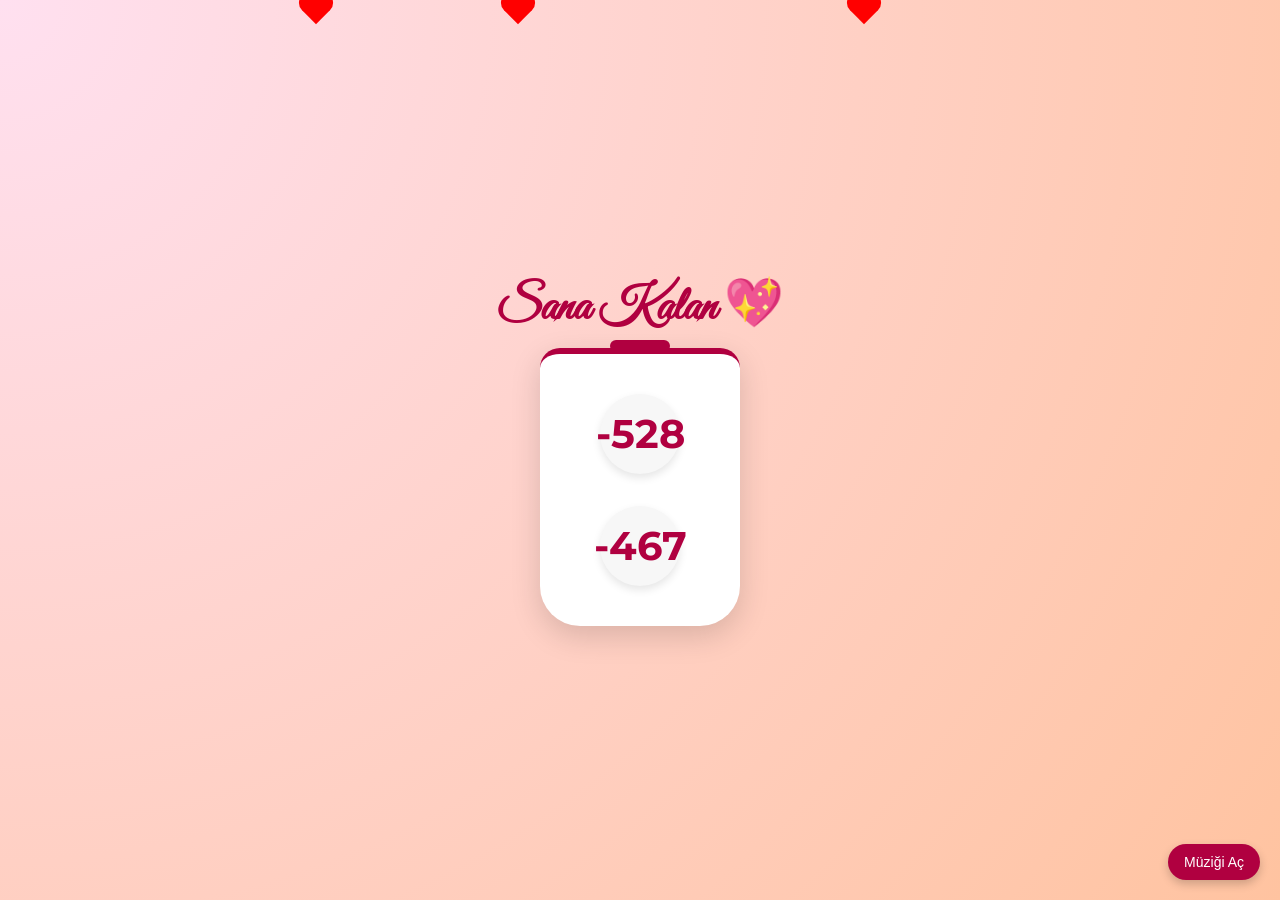
==== sanakalan/index.html @ 4bdba2ba "Updated index" ====
<!DOCTYPE html>
<html lang="tr">
<head>
  <meta charset="UTF-8">
  <meta name="viewport" content="width=device-width, initial-scale=1.0">
  <title>Sana Kalan</title>
  <link href="https://fonts.googleapis.com/css2?family=Great+Vibes&family=Montserrat:wght@400;700&display=swap" rel="stylesheet">
  <style>
    * {
      margin: 0;
      padding: 0;
      box-sizing: border-box;
    }

    body {
      height: 100vh;
      background: radial-gradient(circle at top left, #ffe0f0, #ffc3a0);
      overflow: hidden;
      font-family: 'Montserrat', sans-serif;
      display: flex;
      align-items: center;
      justify-content: center;
      flex-direction: column;
      color: #333;
      position: relative;
    }

    h1 {
      font-family: 'Great Vibes', cursive;
      font-size: 3rem;
      margin-bottom: 10px;
      color: #b00040;
      animation: fadeIn 2s ease-out forwards;
    }

    .countdown {
      display: flex;
      flex-direction: column;
      gap: 2rem;
      font-size: 2.5rem;
      background: #fff;
      padding: 40px 60px;
      border-radius: 20px 20px 40px 40px;
      box-shadow: 0 10px 30px rgba(0,0,0,0.15);
      border-top: 6px solid #b00040;
      position: relative;
      text-align: center;
    }

    .countdown::before {
      content: "";
      position: absolute;
      top: -14px;
      left: 50%;
      transform: translateX(-50%);
      width: 60px;
      height: 12px;
      background: #b00040;
      border-radius: 6px;
    }

    .countdown div {
      background: #f7f7f7;
      border-radius: 50%;
      width: 80px;
      height: 80px;
      display: flex;
      align-items: center;
      justify-content: center;
      margin: 0 auto;
      font-weight: bold;
      color: #b00040;
      box-shadow: 0 4px 8px rgba(0,0,0,0.1);
    }

    @keyframes fadeIn {
      0% { opacity: 0; transform: translateY(-20px); }
      100% { opacity: 1; transform: translateY(0); }
    }

    @keyframes slideUp {
      0% { opacity: 0; transform: translateY(40px); }
      100% { opacity: 1; transform: translateY(0); }
    }

    .hearts {
      position: absolute;
      width: 100%;
      height: 100%;
      top: 0;
      left: 0;
      pointer-events: none;
      overflow: hidden;
      z-index: 0;
    }

    .heart {
      position: absolute;
      width: 20px;
      height: 20px;
      background: red;
      transform: rotate(45deg);
      animation: float 6s linear infinite;
    }

    .heart::before, .heart::after {
      content: '';
      position: absolute;
      width: 20px;
      height: 20px;
      background: red;
      border-radius: 50%;
    }

    .heart::before {
      top: -10px;
      left: 0;
    }

    .heart::after {
      left: -10px;
      top: 0;
    }

    @keyframes float {
      0% {
        transform: translateY(100vh) rotate(45deg);
        opacity: 0.8;
      }
      100% {
        transform: translateY(-10vh) rotate(45deg);
        opacity: 0;
      }
    }

    #music-toggle {
      position: fixed;
      bottom: 20px;
      right: 20px;
      background: #b00040;
      color: white;
      border: none;
      padding: 10px 16px;
      border-radius: 999px;
      font-size: 14px;
      cursor: pointer;
      z-index: 1000;
      box-shadow: 0 4px 10px rgba(0, 0, 0, 0.2);
    }
  </style>
</head>
<body>
  <h1>Sana Kalan 💖</h1>
  <div class="countdown">
    <div id="count1"></div>
    <div id="count2"></div>
  </div>

  <div class="hearts"></div>

  <!-- Yerel mp3 dosyası loop -->
  <audio id="bg-music" src="1.mp3" type="audio/mpeg" loop></audio>
  <button id="music-toggle">Müziği Aç</button>

  <script>
    function updateCountdowns() {
      const today = new Date();
      const date1 = new Date("2025-06-26");
      const date2 = new Date("2025-08-26");

      const days1 = Math.ceil((date1 - today) / (1000 * 60 * 60 * 24));
      const days2 = Math.ceil((date2 - today) / (1000 * 60 * 60 * 24));

      document.getElementById("count1").innerHTML = `${days1}`;
      document.getElementById("count2").innerHTML = `${days2}`;
    }

    function createHeart() {
      const heart = document.createElement("div");
      heart.className = "heart";
      heart.style.left = Math.random() * 100 + "vw";
      heart.style.animationDuration = (Math.random() * 3 + 3) + "s";
      document.querySelector(".hearts").appendChild(heart);
      setTimeout(() => heart.remove(), 7000);
    }

    document.getElementById("music-toggle").addEventListener("click", () => {
      const audio = document.getElementById("bg-music");
      if (audio.paused) {
        audio.play();
        document.getElementById("music-toggle").innerText = "Müziği Kapat";
      } else {
        audio.pause();
        document.getElementById("music-toggle").innerText = "Müziği Aç";
      }
    });

    updateCountdowns();
    setInterval(updateCountdowns, 1000 * 60 * 60);
    setInterval(createHeart, 300);
  </script>
</body>
</html>
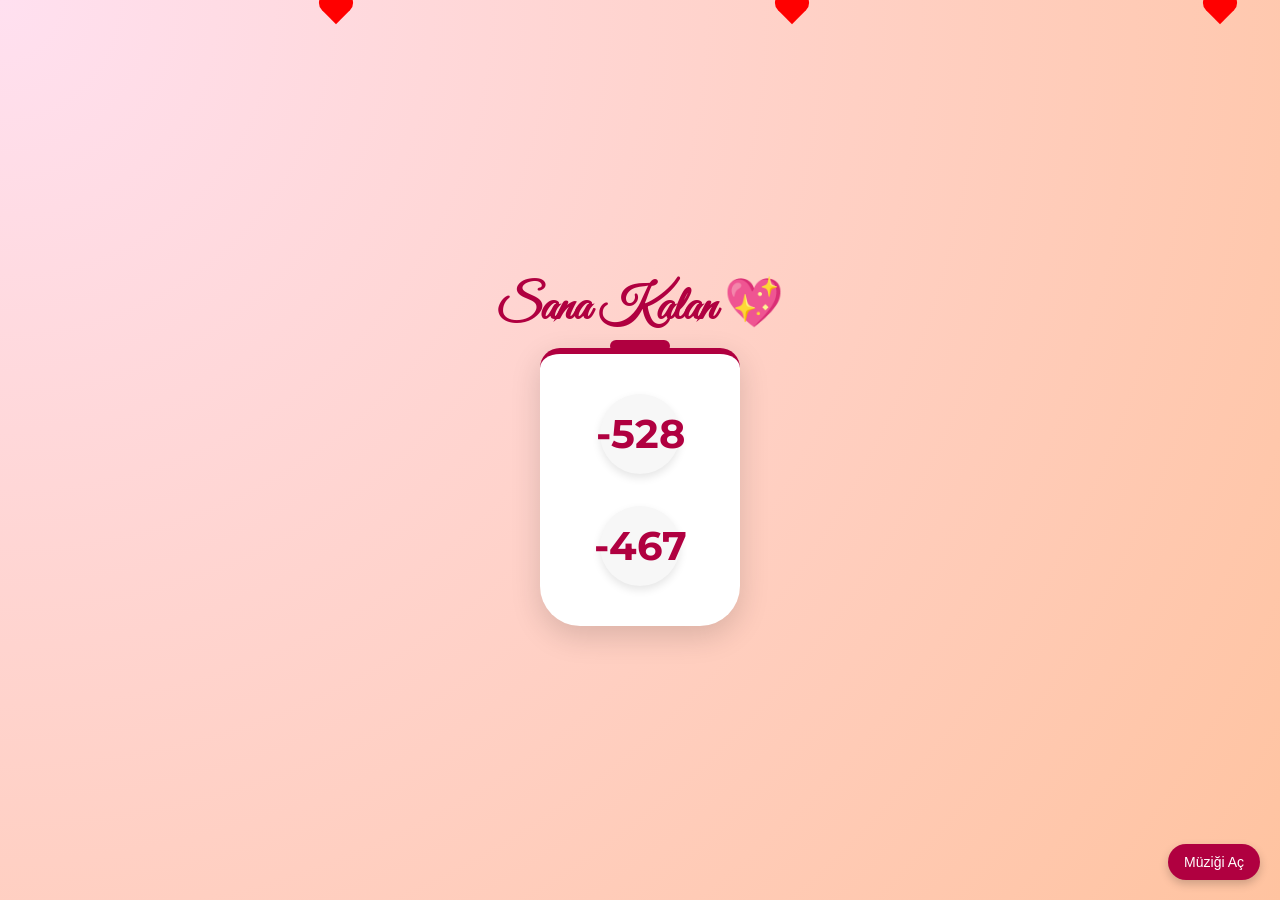
==== commit 3bceed3b: "Updated İndex" ====
--- a/sanakalan/index.html
+++ b/sanakalan/index.html
@@ -164,13 +164,13 @@
 
   <script>
     function updateCountdowns() {
-      const today = new Date();
-      const date1 = new Date("2025-06-26");
-      const date2 = new Date("2025-08-26");
-
-      const days1 = Math.ceil((date1 - today) / (1000 * 60 * 60 * 24));
-      const days2 = Math.ceil((date2 - today) / (1000 * 60 * 60 * 24));
-
+      const now = new Date();
+      const turkishTime = new Date(now.getTime() + (3 * 60 * 60 * 1000));
+      const date1 = new Date("2025-06-26T00:00:00+03:00");
+      const date2 = new Date("2025-08-26T00:00:00+03:00");
+      const days1 = Math.ceil((date1 - turkishTime) / (1000 * 60 * 60 * 24));
+      const days2 = Math.ceil((date2 - turkishTime) / (1000 * 60 * 60 * 24));
+      
       document.getElementById("count1").innerHTML = `${days1}`;
       document.getElementById("count2").innerHTML = `${days2}`;
     }
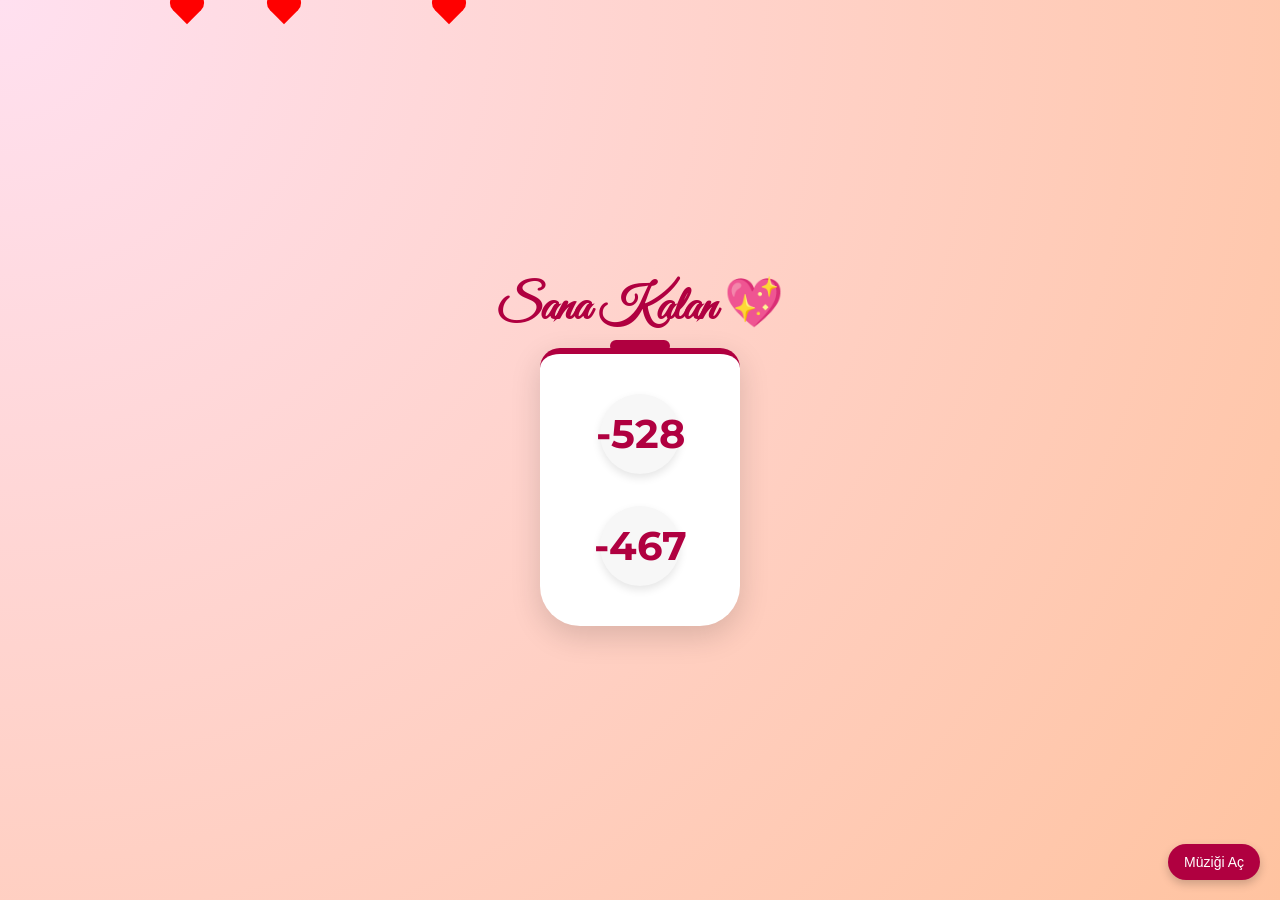
==== commit 71f71f59: "Update index.html" ====
--- a/sanakalan/index.html
+++ b/sanakalan/index.html
@@ -25,12 +25,44 @@
       position: relative;
     }
 
+    .overlay {
+      position: fixed;
+      top: 0;
+      left: 0;
+      width: 100%;
+      height: 100%;
+      display: flex;
+      z-index: 9999;
+      background: #ffc3a0;
+      animation: openDoors 2s forwards;
+    }
+
+    .overlay div {
+      width: 50%;
+      height: 100%;
+      background: #ffc3a0;
+    }
+
+    @keyframes openDoors {
+      0% { clip-path: inset(0 0 0 0); }
+      100% { clip-path: inset(0 50% 0 50%); }
+    }
+
     h1 {
       font-family: 'Great Vibes', cursive;
       font-size: 3rem;
       margin-bottom: 10px;
       color: #b00040;
-      animation: fadeIn 2s ease-out forwards;
+      opacity: 0;
+      transform: scale(0.8);
+      animation: fadeInTitle 2s 2s forwards;
+    }
+
+    @keyframes fadeInTitle {
+      to {
+        opacity: 1;
+        transform: scale(1);
+      }
     }
 
     .countdown {
@@ -45,6 +77,9 @@
       border-top: 6px solid #b00040;
       position: relative;
       text-align: center;
+      opacity: 0;
+      transform: translateY(50px);
+      animation: slideUp 2s 2.5s forwards;
     }
 
     .countdown::before {
@@ -73,14 +108,11 @@
       box-shadow: 0 4px 8px rgba(0,0,0,0.1);
     }
 
-    @keyframes fadeIn {
-      0% { opacity: 0; transform: translateY(-20px); }
-      100% { opacity: 1; transform: translateY(0); }
-    }
-
     @keyframes slideUp {
-      0% { opacity: 0; transform: translateY(40px); }
-      100% { opacity: 1; transform: translateY(0); }
+      to {
+        opacity: 1;
+        transform: translateY(0);
+      }
     }
 
     .hearts {
@@ -150,7 +182,10 @@
   </style>
 </head>
 <body>
+  <div class="overlay"><div></div><div></div></div>
+
   <h1>Sana Kalan 💖</h1>
+
   <div class="countdown">
     <div id="count1"></div>
     <div id="count2"></div>
@@ -170,7 +205,7 @@
       const date2 = new Date("2025-08-26T00:00:00+03:00");
       const days1 = Math.ceil((date1 - turkishTime) / (1000 * 60 * 60 * 24));
       const days2 = Math.ceil((date2 - turkishTime) / (1000 * 60 * 60 * 24));
-      
+
       document.getElementById("count1").innerHTML = `${days1}`;
       document.getElementById("count2").innerHTML = `${days2}`;
     }
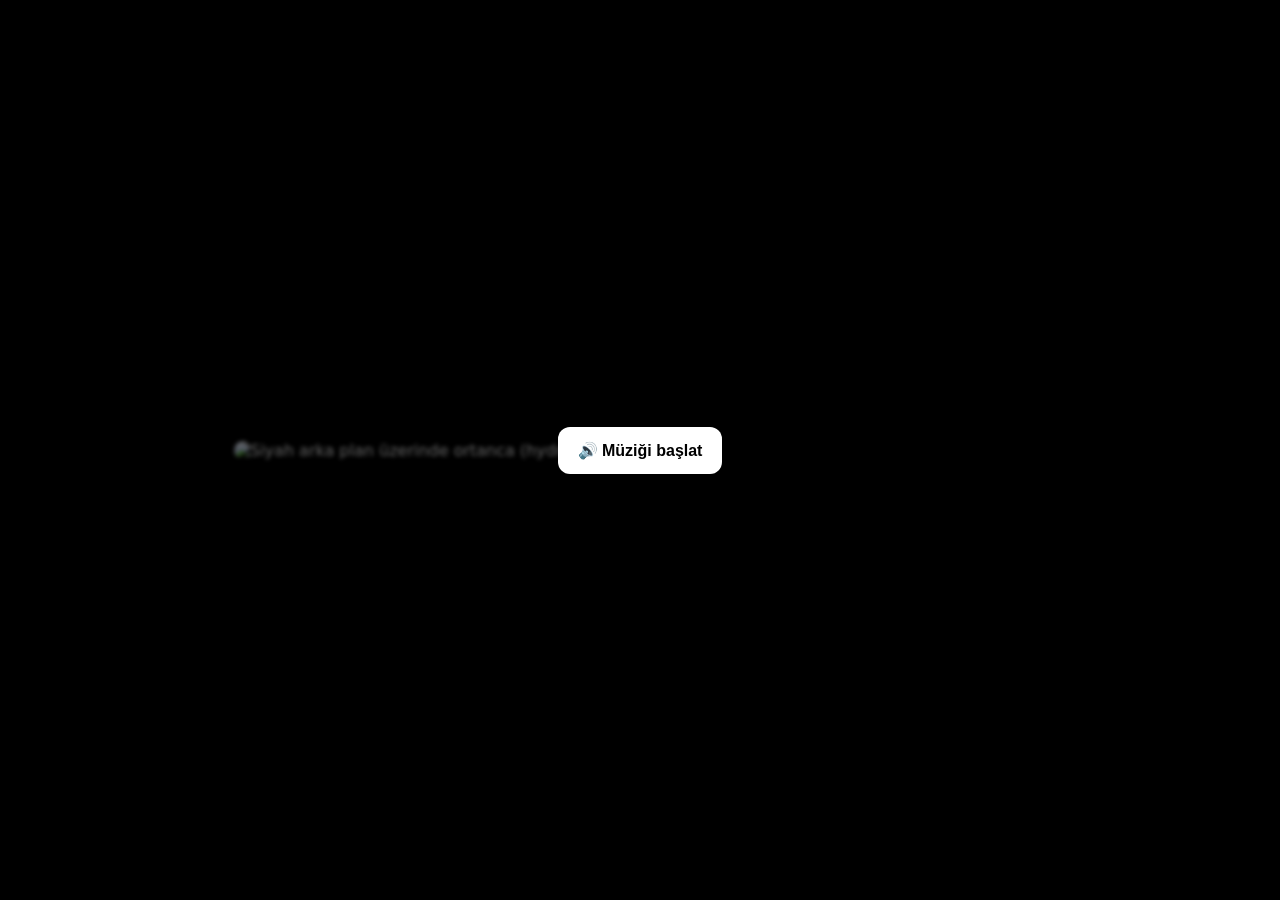
==== commit f11fd912: "Update index.html" ====
--- a/sanakalan/index.html
+++ b/sanakalan/index.html
@@ -1,238 +1,100 @@
-<!DOCTYPE html>
+<!doctype html>
 <html lang="tr">
 <head>
-  <meta charset="UTF-8">
-  <meta name="viewport" content="width=device-width, initial-scale=1.0">
-  <title>Sana Kalan</title>
-  <link href="https://fonts.googleapis.com/css2?family=Great+Vibes&family=Montserrat:wght@400;700&display=swap" rel="stylesheet">
+  <meta charset="utf-8" />
+  <meta name="viewport" content="width=device-width, initial-scale=1" />
+  <title>Ortanca | Siyah Zemin</title>
   <style>
-    * {
+    :root { color-scheme: dark; }
+    html, body { height: 100%; }
+    body {
       margin: 0;
-      padding: 0;
+      background: #000;
+      display: grid;
+      place-items: center;
+      min-height: 100svh;
+      font-family: system-ui, -apple-system, Segoe UI, Roboto, Arial, sans-serif;
+    }
+    .wrap {
+      width: min(90vw, 860px);
+      padding: 24px;
       box-sizing: border-box;
+      display: grid;
+      place-items: center;
+    }
+    img {
+      width: 100%;
+      height: auto;
+      display: block;
+      border-radius: 16px;
+      filter: drop-shadow(0 10px 30px rgba(0,0,0,.7));
     }
 
-    body {
-      height: 100vh;
-      background: radial-gradient(circle at top left, #ffe0f0, #ffc3a0);
-      overflow: hidden;
-      font-family: 'Montserrat', sans-serif;
-      display: flex;
+    /* Autoplay engellenirse görünen katman */
+    .play-overlay {
+      position: fixed;
+      inset: 0;
+      display: none;
       align-items: center;
       justify-content: center;
-      flex-direction: column;
-      color: #333;
-      position: relative;
+      background: rgba(0,0,0,.6);
+      backdrop-filter: blur(2px);
+      cursor: pointer;
+      user-select: none;
     }
-
-    .overlay {
-      position: fixed;
-      top: 0;
-      left: 0;
-      width: 100%;
-      height: 100%;
-      display: flex;
-      z-index: 9999;
-      background: #ffc3a0;
-      animation: openDoors 2s forwards;
+    body.blocked .play-overlay { display: flex; }
+    .play-overlay button {
+      appearance: none;
+      border: 0;
+      padding: 14px 20px;
+      border-radius: 12px;
+      background: #fff;
+      color: #000;
+      font-weight: 700;
+      font-size: 16px;
     }
-
-    .overlay div {
-      width: 50%;
-      height: 100%;
-      background: #ffc3a0;
-    }
-
-    @keyframes openDoors {
-      0% { clip-path: inset(0 0 0 0); }
-      100% { clip-path: inset(0 50% 0 50%); }
-    }
-
-    h1 {
-      font-family: 'Great Vibes', cursive;
-      font-size: 3rem;
-      margin-bottom: 10px;
-      color: #b00040;
-      opacity: 0;
-      transform: scale(0.8);
-      animation: fadeInTitle 2s 2s forwards;
-    }
-
-    @keyframes fadeInTitle {
-      to {
-        opacity: 1;
-        transform: scale(1);
-      }
-    }
-
-    .countdown {
-      display: flex;
-      flex-direction: column;
-      gap: 2rem;
-      font-size: 2.5rem;
-      background: #fff;
-      padding: 40px 60px;
-      border-radius: 20px 20px 40px 40px;
-      box-shadow: 0 10px 30px rgba(0,0,0,0.15);
-      border-top: 6px solid #b00040;
-      position: relative;
-      text-align: center;
-      opacity: 0;
-      transform: translateY(50px);
-      animation: slideUp 2s 2.5s forwards;
-    }
-
-    .countdown::before {
-      content: "";
-      position: absolute;
-      top: -14px;
-      left: 50%;
-      transform: translateX(-50%);
-      width: 60px;
-      height: 12px;
-      background: #b00040;
-      border-radius: 6px;
-    }
-
-    .countdown div {
-      background: #f7f7f7;
-      border-radius: 50%;
-      width: 80px;
-      height: 80px;
-      display: flex;
-      align-items: center;
-      justify-content: center;
-      margin: 0 auto;
-      font-weight: bold;
-      color: #b00040;
-      box-shadow: 0 4px 8px rgba(0,0,0,0.1);
-    }
-
-    @keyframes slideUp {
-      to {
-        opacity: 1;
-        transform: translateY(0);
-      }
-    }
-
-    .hearts {
-      position: absolute;
-      width: 100%;
-      height: 100%;
-      top: 0;
-      left: 0;
-      pointer-events: none;
-      overflow: hidden;
-      z-index: 0;
-    }
-
-    .heart {
-      position: absolute;
-      width: 20px;
-      height: 20px;
-      background: red;
-      transform: rotate(45deg);
-      animation: float 6s linear infinite;
-    }
-
-    .heart::before, .heart::after {
-      content: '';
-      position: absolute;
-      width: 20px;
-      height: 20px;
-      background: red;
-      border-radius: 50%;
-    }
-
-    .heart::before {
-      top: -10px;
-      left: 0;
-    }
-
-    .heart::after {
-      left: -10px;
-      top: 0;
-    }
-
-    @keyframes float {
-      0% {
-        transform: translateY(100vh) rotate(45deg);
-        opacity: 0.8;
-      }
-      100% {
-        transform: translateY(-10vh) rotate(45deg);
-        opacity: 0;
-      }
-    }
-
-    #music-toggle {
-      position: fixed;
-      bottom: 20px;
-      right: 20px;
-      background: #b00040;
-      color: white;
-      border: none;
-      padding: 10px 16px;
-      border-radius: 999px;
-      font-size: 14px;
-      cursor: pointer;
-      z-index: 1000;
-      box-shadow: 0 4px 10px rgba(0, 0, 0, 0.2);
+    @media (prefers-reduced-motion: no-preference) {
+      img { transition: transform .6s ease; }
+      img:hover { transform: scale(1.01); }
     }
   </style>
 </head>
 <body>
-  <div class="overlay"><div></div><div></div></div>
+  <main class="wrap" aria-label="Ortalanmış görsel">
+    <!-- Görselinizi aynı klasöre 'hydrangea.png' adıyla koyun -->
+    <img src="hydrangea.png" alt="Siyah arka plan üzerinde ortanca (hydrangea) çiçeği" />
+  </main>
 
-  <h1>Sana Kalan 💖</h1>
+  <!-- MP3 dosyanızı aynı klasöre 'music.mp3' adıyla koyun -->
+  <audio id="bgm" src="music.mp3" autoplay loop preload="auto"></audio>
 
-  <div class="countdown">
-    <div id="count1"></div>
-    <div id="count2"></div>
+  <!-- Autoplay engellenirse kullanıcıya görünür -->
+  <div class="play-overlay" id="overlay" role="button" tabindex="0" aria-label="Müziği başlat">
+    <button type="button">🔊 Müziği başlat</button>
   </div>
 
-  <div class="hearts"></div>
-
-  <!-- Yerel mp3 dosyası loop -->
-  <audio id="bg-music" src="1.mp3" type="audio/mpeg" loop></audio>
-  <button id="music-toggle">Müziği Aç</button>
+  <noscript>
+    <!-- JS kapalıysa tarayıcı izin veriyorsa yine de çalar -->
+  </noscript>
 
   <script>
-    function updateCountdowns() {
-      const now = new Date();
-      const turkishTime = new Date(now.getTime() + (3 * 60 * 60 * 1000));
-      const date1 = new Date("2025-06-26T00:00:00+03:00");
-      const date2 = new Date("2025-08-26T00:00:00+03:00");
-      const days1 = Math.ceil((date1 - turkishTime) / (1000 * 60 * 60 * 24));
-      const days2 = Math.ceil((date2 - turkishTime) / (1000 * 60 * 60 * 24));
+    const audio = document.getElementById('bgm');
+    const overlay = document.getElementById('overlay');
 
-      document.getElementById("count1").innerHTML = `${days1}`;
-      document.getElementById("count2").innerHTML = `${days2}`;
-    }
-
-    function createHeart() {
-      const heart = document.createElement("div");
-      heart.className = "heart";
-      heart.style.left = Math.random() * 100 + "vw";
-      heart.style.animationDuration = (Math.random() * 3 + 3) + "s";
-      document.querySelector(".hearts").appendChild(heart);
-      setTimeout(() => heart.remove(), 7000);
-    }
-
-    document.getElementById("music-toggle").addEventListener("click", () => {
-      const audio = document.getElementById("bg-music");
-      if (audio.paused) {
-        audio.play();
-        document.getElementById("music-toggle").innerText = "Müziği Kapat";
-      } else {
-        audio.pause();
-        document.getElementById("music-toggle").innerText = "Müziği Aç";
-      }
+    // İlk deneme: sayfa açılır açılmaz çalmayı dene
+    audio.play().catch(() => {
+      document.body.classList.add('blocked'); // Engellendiyse katmanı göster
     });
 
-    updateCountdowns();
-    setInterval(updateCountdowns, 1000 * 60 * 60);
-    setInterval(createHeart, 300);
+    // Kullanıcı etkileşimi olursa tekrar dene ve katmanı kapat
+    function start() {
+      audio.play().then(() => {
+        document.body.classList.remove('blocked');
+      }).catch(() => {}); // başarısızsa sessizce bırak
+    }
+    ['click', 'touchend', 'keydown'].forEach(ev =>
+      overlay.addEventListener(ev, start, { once: true })
+    );
   </script>
 </body>
 </html>
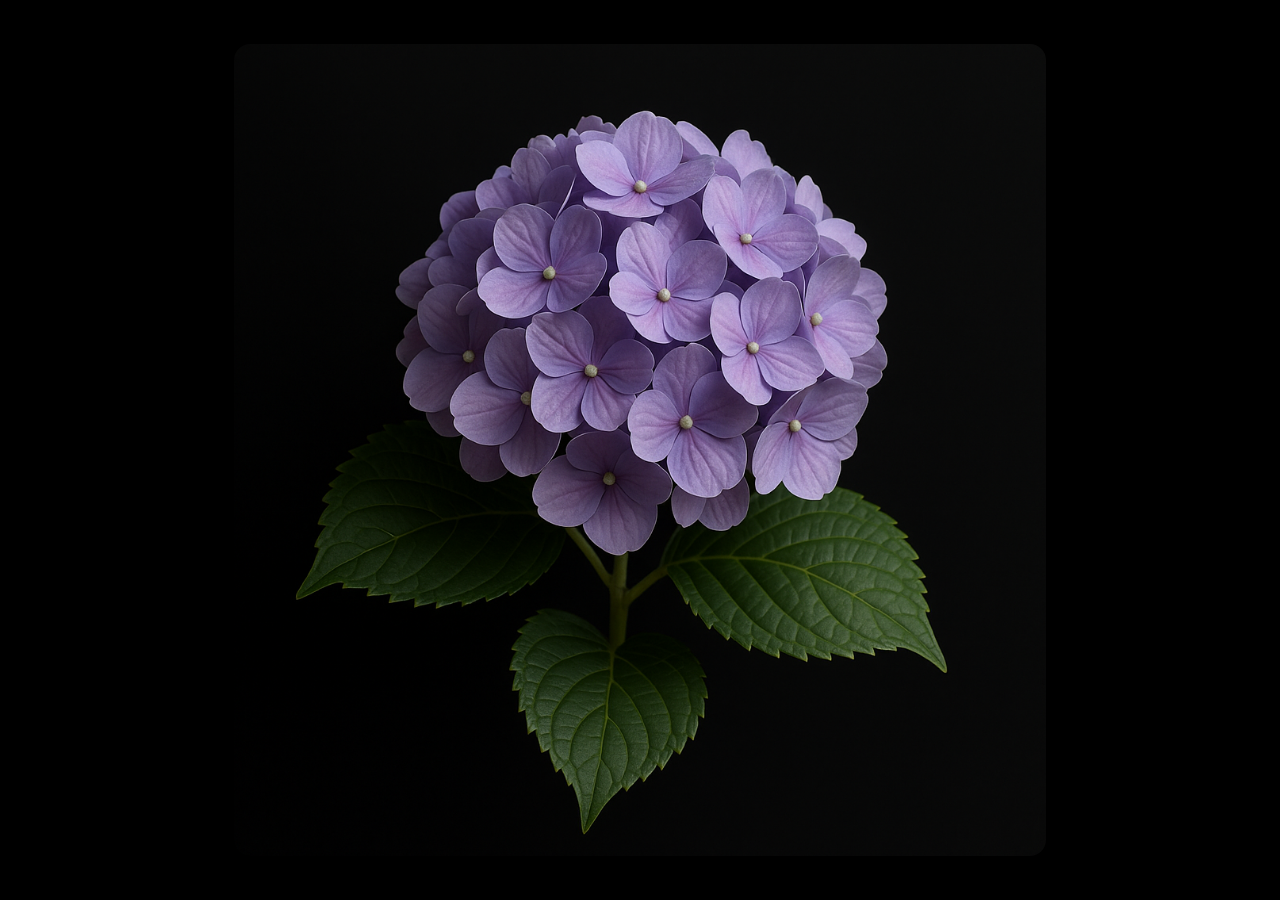
==== commit 91df7071: "Update index.html" ====
--- a/sanakalan/index.html
+++ b/sanakalan/index.html
@@ -3,98 +3,91 @@
 <head>
   <meta charset="utf-8" />
   <meta name="viewport" content="width=device-width, initial-scale=1" />
-  <title>Ortanca | Siyah Zemin</title>
+  <title>Ortanca + Otomatik Müzik</title>
   <style>
     :root { color-scheme: dark; }
-    html, body { height: 100%; }
+    html, body { height: 100%; margin: 0; }
     body {
-      margin: 0;
       background: #000;
       display: grid;
       place-items: center;
       min-height: 100svh;
       font-family: system-ui, -apple-system, Segoe UI, Roboto, Arial, sans-serif;
     }
-    .wrap {
-      width: min(90vw, 860px);
-      padding: 24px;
-      box-sizing: border-box;
-      display: grid;
-      place-items: center;
-    }
-    img {
-      width: 100%;
-      height: auto;
-      display: block;
-      border-radius: 16px;
-      filter: drop-shadow(0 10px 30px rgba(0,0,0,.7));
-    }
+    .wrap { width: min(90vw, 860px); padding: 24px; box-sizing: border-box; }
+    img { width: 100%; height: auto; display: block; border-radius: 16px; filter: drop-shadow(0 10px 30px rgba(0,0,0,.7)); }
 
-    /* Autoplay engellenirse görünen katman */
-    .play-overlay {
-      position: fixed;
-      inset: 0;
-      display: none;
-      align-items: center;
-      justify-content: center;
-      background: rgba(0,0,0,.6);
-      backdrop-filter: blur(2px);
-      cursor: pointer;
-      user-select: none;
-    }
-    body.blocked .play-overlay { display: flex; }
-    .play-overlay button {
-      appearance: none;
-      border: 0;
-      padding: 14px 20px;
-      border-radius: 12px;
-      background: #fff;
-      color: #000;
-      font-weight: 700;
-      font-size: 16px;
-    }
-    @media (prefers-reduced-motion: no-preference) {
-      img { transition: transform .6s ease; }
-      img:hover { transform: scale(1.01); }
-    }
+    /* Sadece gerekirse görünen “ses aç” katmanı */
+    .blocked { position: fixed; inset: 0; display: none; align-items: center; justify-content: center; background: rgba(0,0,0,.6); backdrop-filter: blur(2px); }
+    .blocked.show { display: flex; }
+    .blocked button { border: 0; padding: 14px 20px; border-radius: 12px; background: #fff; color: #000; font-weight: 700; font-size: 16px; cursor: pointer; }
   </style>
 </head>
 <body>
   <main class="wrap" aria-label="Ortalanmış görsel">
-    <!-- Görselinizi aynı klasöre 'hydrangea.png' adıyla koyun -->
-    <img src="hydrangea.png" alt="Siyah arka plan üzerinde ortanca (hydrangea) çiçeği" />
+    <img src="hydrangea.png" alt="Siyah arka plan üzerinde ortanca (hydrangea) çiçeği">
   </main>
 
-  <!-- MP3 dosyanızı aynı klasöre 'music.mp3' adıyla koyun -->
-  <audio id="bgm" src="music.mp3" autoplay loop preload="auto"></audio>
+  <!-- Önemli: muted + autoplay + playsinline -> sessizce kesin başlar -->
+  <audio id="bgm" src="music.mp3" autoplay loop muted playsinline preload="auto"></audio>
 
-  <!-- Autoplay engellenirse kullanıcıya görünür -->
-  <div class="play-overlay" id="overlay" role="button" tabindex="0" aria-label="Müziği başlat">
-    <button type="button">🔊 Müziği başlat</button>
+  <div class="blocked" id="unblock">
+    <button type="button">🔊 Sesi Aç</button>
   </div>
-
-  <noscript>
-    <!-- JS kapalıysa tarayıcı izin veriyorsa yine de çalar -->
-  </noscript>
 
   <script>
     const audio = document.getElementById('bgm');
-    const overlay = document.getElementById('overlay');
+    const panel = document.getElementById('unblock');
 
-    // İlk deneme: sayfa açılır açılmaz çalmayı dene
-    audio.play().catch(() => {
-      document.body.classList.add('blocked'); // Engellendiyse katmanı göster
+    // 1) İlk anda başlat (sessiz autoplay kesinleşsin)
+    const ensurePlay = () => audio.play().catch(() => { /* sessizce geç */ });
+
+    // 2) Ardışık otomatik "sessizden sesliye" denemeleri
+    async function tryUnmute() {
+      try {
+        // bazı tarayıcılarda önce volume set etmek unmute'a yardım eder
+        audio.volume = 1.0;
+        audio.muted = false;
+        await audio.play();
+        // Başardıysa paneli gizle
+        if (!audio.muted && !audio.paused) panel.classList.remove('show');
+      } catch (e) {
+        // Başaramadıysa sonra tekrar deneyeceğiz
+      }
+    }
+
+    // 3) Birkaç farklı zamanlamada dene (tarayıcıya göre değişebiliyor)
+    function scheduleUnmuteAttempts() {
+      const times = [100, 400, 1000, 2000, 3500];
+      times.forEach(t => setTimeout(tryUnmute, t));
+    }
+
+    // 4) Sekme görünür olduğunda tekrar dene
+    document.addEventListener('visibilitychange', () => {
+      if (!document.hidden) { ensurePlay(); scheduleUnmuteAttempts(); }
     });
 
-    // Kullanıcı etkileşimi olursa tekrar dene ve katmanı kapat
-    function start() {
-      audio.play().then(() => {
-        document.body.classList.remove('blocked');
-      }).catch(() => {}); // başarısızsa sessizce bırak
-    }
-    ['click', 'touchend', 'keydown'].forEach(ev =>
-      overlay.addEventListener(ev, start, { once: true })
-    );
+    // 5) Medya olayları tetiklenince tekrar dene
+    ['canplay', 'playing', 'loadeddata', 'timeupdate'].forEach(ev => {
+      audio.addEventListener(ev, () => { ensurePlay(); tryUnmute(); }, { once: false });
+    });
+
+    // 6) İlk yüklemede çalıştır
+    ensurePlay();
+    scheduleUnmuteAttempts();
+
+    // 7) Hâlâ ses kilitliyse (ör. bazı tarayıcı ayarları), paneli göster
+    setTimeout(() => {
+      if (audio.paused || audio.muted) panel.classList.add('show');
+    }, 4000);
+
+    // 8) Kullanıcı bir kez tıklarsa kesin aç
+    const unlock = async () => {
+      try { await audio.play(); audio.muted = false; audio.volume = 1.0; panel.classList.remove('show'); }
+      catch (_) {}
+    };
+    panel.addEventListener('click', unlock, { once: true });
+    panel.addEventListener('keydown', e => { if (e.key === 'Enter' || e.key === ' ') unlock(); }, { once: true });
   </script>
 </body>
 </html>
